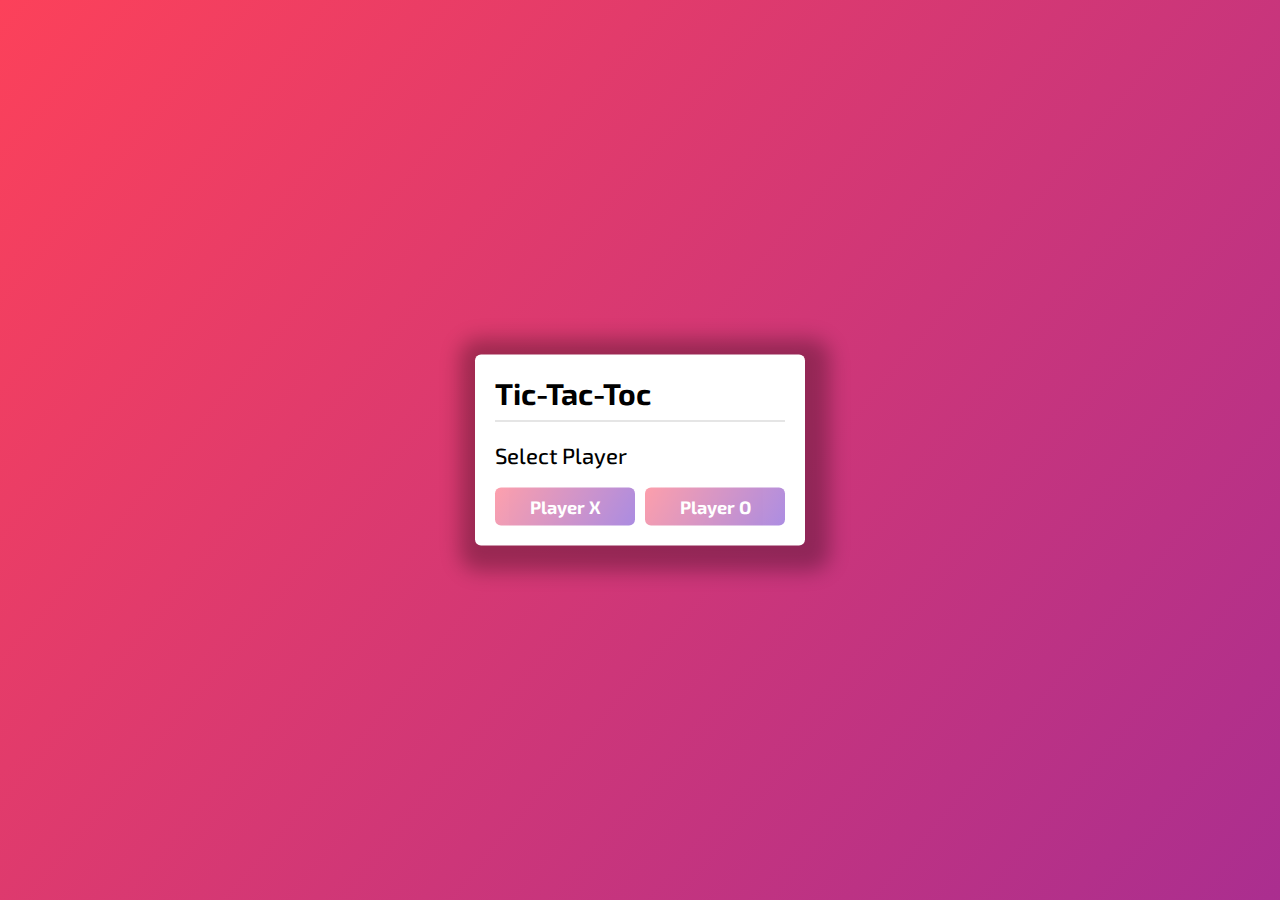
==== game.html @ 7fec8993 "game html css" ====
<!DOCTYPE html>
<html lang="en">
  <head>
    <meta charset="UTF-8" />
    <meta http-equiv="X-UA-Compatible" content="IE=edge" />
    <meta name="viewport" content="width=device-width, initial-scale=1.0" />
    <title>Tic-Tac-Toe</title>
    <link rel="stylesheet" href="src/style/game.css" />
  </head>
  <body>
    <!-------- Select Box ------->

    <div class="select-box" id="select-box">
      <p class="header">Tic-Tac-Toc</p>
      <div class="content">
        <p class="title">Select Player</p>
        <div class="sides">
          <button class="playerX" onclick="onX()">Player X</button>
          <button class="playerO">Player O</button>
        </div>
      </div>
    </div>

    <!-------- playboard section ------>

    <div class="play-board" id="play-board" onclick="onWin()">
      <div class="details">
        <div class="players">
          <span id="Xturn" class="active">X's Turn</span>
          <span id="Oturn" class="">O's Turn</span>
        </div>
      </div>
      <div class="play-area">
        <section>
          <span id="box1"></span>
          <span id="box2"></span>
          <span id="box3"></span>
        </section>
        <section>
          <span id="box4"></span>
          <span id="box5"></span>
          <span id="box6"></span>
        </section>
        <section>
          <span id="box7"></span>
          <span id="box8"></span>
          <span id="box9"></span>
        </section>
      </div>
    </div>

    <!----------- result box -------->

    <div class="result-box" id="result-box">
      <div class="won-text">Player <span id="winner"> X </span>&nbsp;Win!</div>
      <div class="btn" onclick="onReplay()"><button>Play again</button></div>
    </div>

    <!--------- Animation ------->

    <div class="circle"></div>
    <div class="circle"></div>
    <div class="ex"></div>
    <div class="ex"></div>
    <script src="src/js/game.js"></script>
  </body>
</html>
---- src/style/game.css ----
@import url("https://fonts.googleapis.com/css2?family=Exo+2:wght@400;500;700&display=swap");
* {
  margin: 0;
  padding: 0;
  box-sizing: border-box;
  font-family: "Exo 2", sans-serif;
}
body {
  margin: 0;
  padding: 0;
  background: linear-gradient(130deg, #fc415a, #591bc5, #212335);
  background-size: 400% 400%;
  animation: Gradient 15s ease infinite;
  height: 100vh;
  overflow: hidden;
}
.select-box,
.play-board,
.result-box {
  position: absolute;
  top: 50%;
  left: 50%;
  transform: translate(-50%, -50%);
  transition: all 0.5s ease;
}
.select-box,
.result-box {
  box-shadow: 5px 5px 20px 20px rgba(0, 0, 0, 0.288);
}
/*--------------- Select Box--------------- */
.select-box {
  width: 330px;
  padding: 20px;
  border-radius: 6px;
  background: #fff;
}
.header {
  font-size: 30px;
  font-weight: bold;
  padding-bottom: 10px;
  border-bottom: 1px solid #ccc;
}
.title {
  font-size: 22px;
  font-weight: 500;
  margin: 20px 0;
}
.sides {
  display: flex;
  width: 100%;
}
.playerX,
.playerO {
  width: 100%;
  font-size: 18px;
  font-weight: 500;
  padding: 8px 0;
  border-radius: 6px;
  border: none;
  background: linear-gradient(120deg, #fc415a, #591bc5);
  color: #fff;
  opacity: 0.5;
  transition: 0.75s;
  cursor: pointer;
  font-weight: bold;
}
button:hover {
  transition: 0.75s;
  transform: scale(0.95);
  background: linear-gradient(-120deg, #fc415a, #591bc5);
  opacity: 1 !important;
}
.playerX {
  margin-right: 5px;
}
.playerO {
  margin-left: 5px;
}

/* -------------Play Board ----------------*/

.play-board {
  opacity: 0;
  pointer-events: none;
  transform: translate(-50%, -50%) scale(0.7);
}

.play-board .details {
  padding: 7px;
  border-radius: 6px;
  background: rgba(255, 255, 255, 0.815);
}
.play-board .players {
  width: 100%;
  display: flex;
  position: relative;
  justify-content: space-between;
}
.players span {
  position: relative;
  z-index: 2;
  color: #0c94d8;
  font-size: 20px;
  font-weight: 700;
  padding: 10px 0;
  width: 100%;
  text-align: center;
  cursor: default;
  user-select: none;
  transition: all 0.3 ease;
}
.active {
  background: linear-gradient(-120deg, #fc415a, #591bc5);
  opacity: 0.7;
  border-radius: 6px;
  transition: all 0.3s ease;
  color: #fff !important;
}

.play-area {
  margin-top: 20px;
}
.play-area section {
  display: flex;
  margin-bottom: 1px;
}
.play-area section span {
  display: block;
  height: 90px;
  width: 90px;
  margin: 3px;
  font-size: 40px;
  line-height: 80px;
  text-align: center;
  border-radius: 6px;
  background: rgba(255, 255, 255, 0.815);
  color: #0c94d8;
}
/* -----------Result Box----------- */
.result-box {
  padding: 25px 20px;
  border-radius: 7px;
  max-width: 330px;
  width: 100%;
  opacity: 0;
  text-align: center;
  background: #fff;
  pointer-events: none;
  transform: translate(-50%, -50%) scale(0.9);
}
.result-box .won-text {
  font-size: 30px;
  font-weight: bold;
  display: flex;
  justify-content: center;
}
.result-box .won-text p {
  font-weight: bold;
  margin: 0 5px;
}
.result-box .btn {
  width: 100%;
  margin-top: 25px;
  display: flex;
  justify-content: center;
}
.btn button {
  font-size: 18px;
  font-weight: bold;
  padding: 8px 20px;
  border: none;
  border-radius: 6px;
  color: #fff;
  cursor: pointer;
  background: linear-gradient(-120deg, #fc415a, #591bc5);
  opacity: 0.5;
  transition: 0.75s;
}

/* ---------Show/Hide---------- */
.show {
  opacity: 1;
  pointer-events: auto;
  transform: translate(-50%, -50%) scale(1);
  transition: 2s;
}
.hide {
  opacity: 0 !important;
}
/* -------Background Animation--------- */
.circle {
  position: absolute;
  top: 85vh;
  left: 10vw;
  width: 10px;
  height: 10px;
  border: solid 1px #d7d4e4;
  border-radius: 50%;
  transform-origin: top left;
  transform: scale(0) rotate(0deg) translate(-50%, -50%);
  animation: rotate 12s ease-in forwards infinite;
}
.ex {
  position: absolute;
  top: 15vh;
  left: 80vw;
  transform-origin: top left;
  transform: scale(0) rotate(0deg) translate(-50%, -50%);
  animation: rotate 12s ease-in forwards infinite;
  animation-delay: 3s;
}
.circle:nth-child(4) {
  animation-delay: 5s;
  border-color: #fff;
  top: 30vh;
  left: 30vw;
}
.ex:after {
  content: "\274c";
  font-size: 8px;
  color: rgba(255, 255, 255, 0.815);
}

.ex:nth-child(6) {
  animation-delay: 7s;
  top: 70vh;
  left: 70vw;
}

@keyframes Gradient {
  0% {
    background-position: 0% 50%;
  }
  50% {
    background-position: 100% 50%;
  }
  100% {
    background-position: 0% 50%;
  }
}
@keyframes rotate {
  from {
    transform: scale(0) rotate(0deg) translate(-50%, -50%);
    opacity: 1;
  }
  to {
    transform: scale(20) rotate(960deg) translate(-50%, -50%);
    opacity: 0;
  }
}
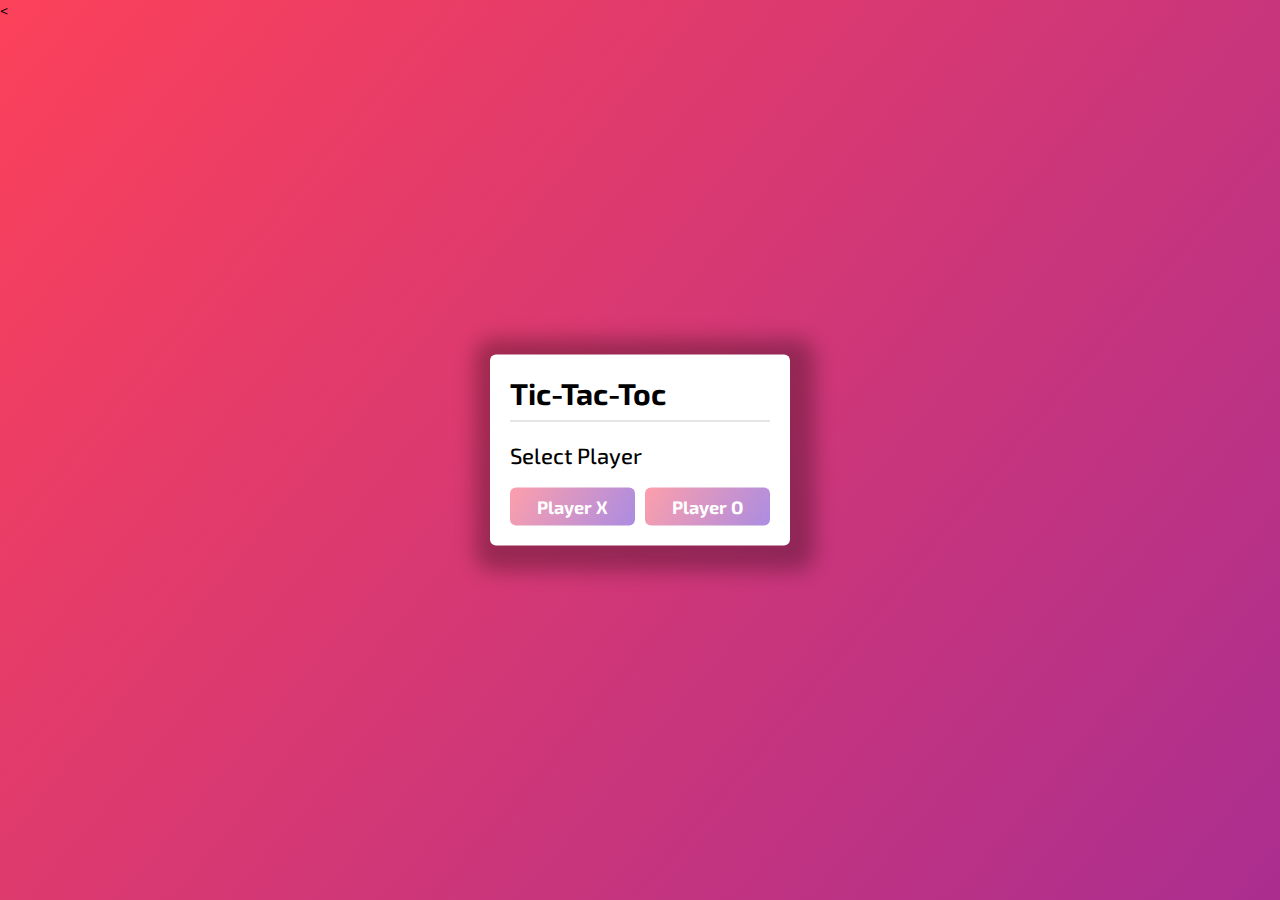
==== commit faabc0ed: "game html css" ====
--- a/game.html
+++ b/game.html
@@ -9,7 +9,7 @@
   </head>
   <body>
     <!-------- Select Box ------->
-
+    <
     <div class="select-box" id="select-box">
       <p class="header">Tic-Tac-Toc</p>
       <div class="content">
--- a/src/style/game.css
+++ b/src/style/game.css
@@ -29,7 +29,7 @@
 }
 /*--------------- Select Box--------------- */
 .select-box {
-  width: 330px;
+  width: 300px;
   padding: 20px;
   border-radius: 6px;
   background: #fff;
@@ -140,7 +140,7 @@
 .result-box {
   padding: 25px 20px;
   border-radius: 7px;
-  max-width: 330px;
+  max-width: 300px;
   width: 100%;
   opacity: 0;
   text-align: center;
@@ -248,3 +248,15 @@
     opacity: 0;
   }
 }
+@media only screen and (max-height: 450px) and (orientation: landscape) {
+  body {
+    width: 100vw;
+    height: 150vw;
+    overflow: scroll;
+  }
+  .select-box,
+  .play-board,
+  .result-box {
+    top: 110%;
+  }
+}
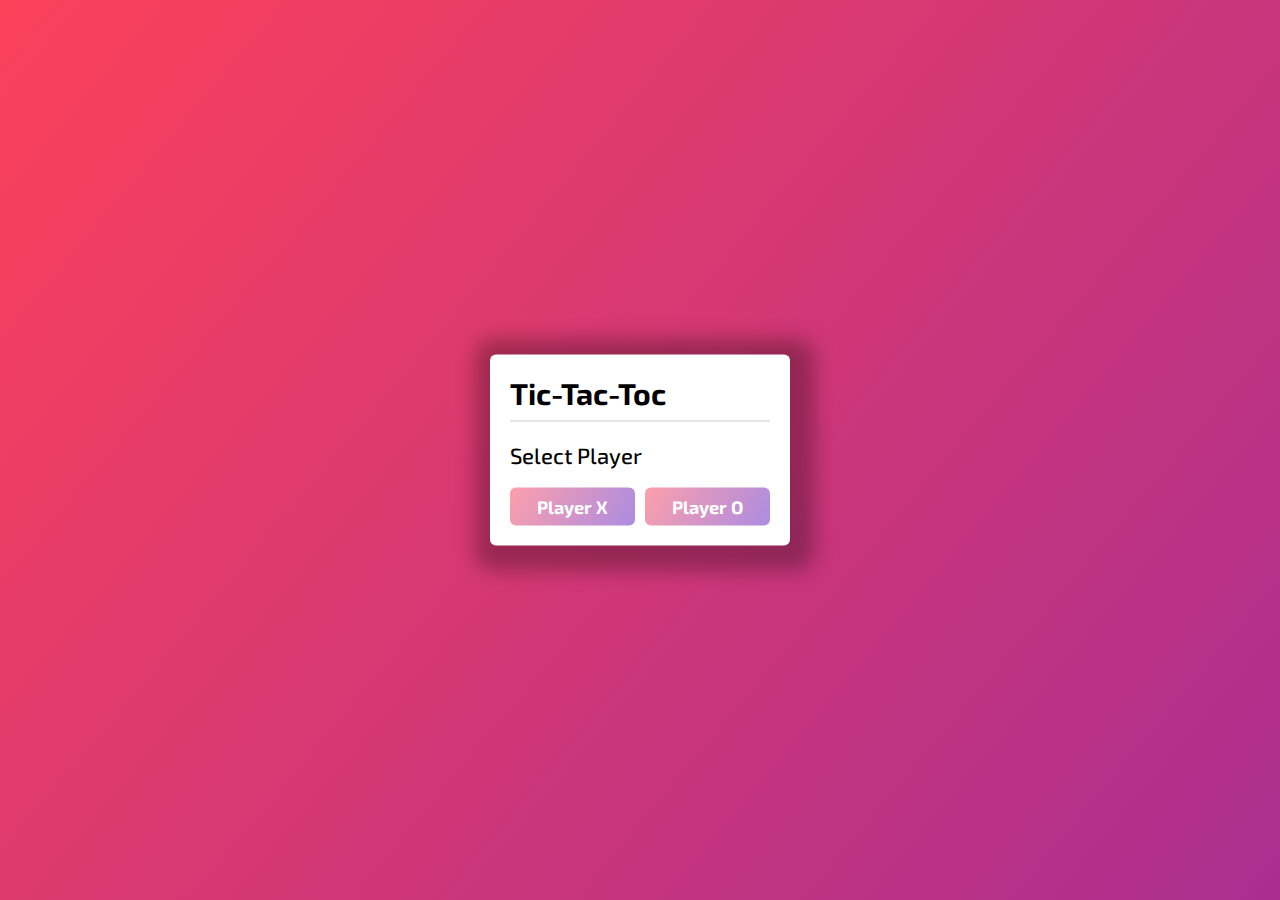
==== commit 5decd364: "created game functionality" ====
--- a/game.html
+++ b/game.html
@@ -9,7 +9,7 @@
   </head>
   <body>
     <!-------- Select Box ------->
-    <
+    
     <div class="select-box" id="select-box">
       <p class="header">Tic-Tac-Toc</p>
       <div class="content">
@@ -23,7 +23,7 @@
 
     <!-------- playboard section ------>
 
-    <div class="play-board" id="play-board" onclick="onWin()">
+    <div class="play-board" id="play-board">
       <div class="details">
         <div class="players">
           <span id="Xturn" class="active">X's Turn</span>
@@ -32,19 +32,19 @@
       </div>
       <div class="play-area">
         <section>
-          <span id="box1"></span>
-          <span id="box2"></span>
-          <span id="box3"></span>
+          <span id="box1" onclick="checkNewValue(this)">X</span>
+          <span id="box2" onclick="checkNewValue(this)">O</span>
+          <span id="box3" onclick="checkNewValue(this)">X</span>
         </section>
         <section>
-          <span id="box4"></span>
-          <span id="box5"></span>
-          <span id="box6"></span>
+          <span id="box4" onclick="checkNewValue(this)">O</span>
+          <span id="box5" onclick="checkNewValue(this)">O</span>
+          <span id="box6" onclick="checkNewValue(this)">O</span>
         </section>
         <section>
-          <span id="box7"></span>
-          <span id="box8"></span>
-          <span id="box9"></span>
+          <span id="box7" onclick="checkNewValue(this)">X</span>
+          <span id="box8" onclick="checkNewValue(this)">X</span>
+          <span id="box9" onclick="checkNewValue(this)"></span>
         </section>
       </div>
     </div>
@@ -52,7 +52,7 @@
     <!----------- result box -------->
 
     <div class="result-box" id="result-box">
-      <div class="won-text">Player <span id="winner"> X </span>&nbsp;Win!</div>
+      <div class="won-text">Player <span id="winner"></span>&nbsp;Win!</div>
       <div class="btn" onclick="onReplay()"><button>Play again</button></div>
     </div>
 
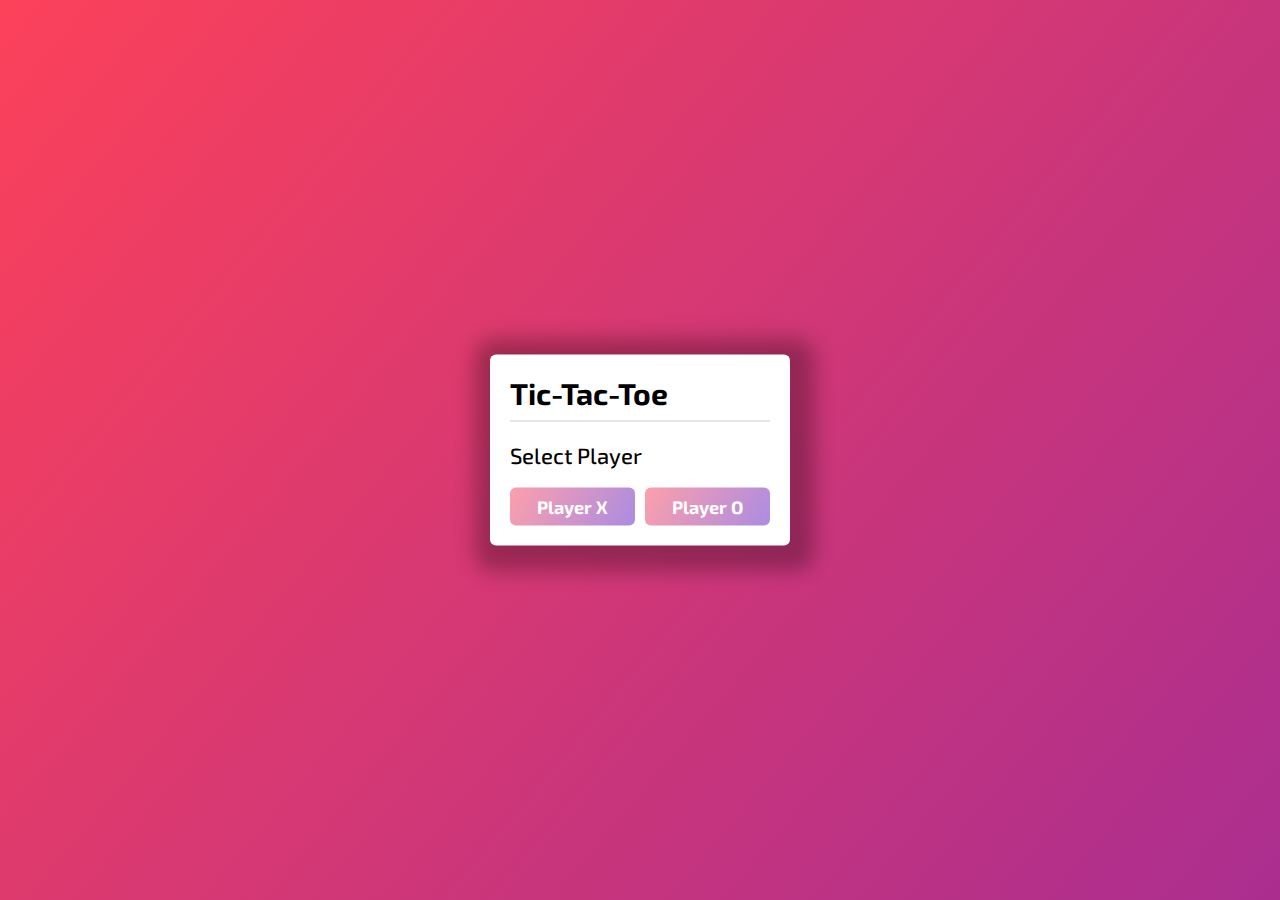
==== commit cf17a932: "mirged with setting values in DOM" ====
--- a/game.html
+++ b/game.html
@@ -11,12 +11,12 @@
     <!-------- Select Box ------->
     
     <div class="select-box" id="select-box">
-      <p class="header">Tic-Tac-Toc</p>
+      <p class="header">Tic-Tac-Toe</p>
       <div class="content">
         <p class="title">Select Player</p>
         <div class="sides">
-          <button class="playerX" onclick="onX()">Player X</button>
-          <button class="playerO">Player O</button>
+          <button class="playerX" onclick="playerX()">Player X</button>
+          <button class="playerO" onclick="playerY()">Player O</button>
         </div>
       </div>
     </div>
@@ -26,25 +26,25 @@
     <div class="play-board" id="play-board">
       <div class="details">
         <div class="players">
-          <span id="Xturn" class="active">X's Turn</span>
-          <span id="Oturn" class="">O's Turn</span>
+          <span id="Xturn">X's Turn</span>
+          <span id="Oturn">O's Turn</span>
         </div>
       </div>
       <div class="play-area">
         <section>
-          <span id="box1" onclick="checkNewValue(this)">X</span>
-          <span id="box2" onclick="checkNewValue(this)">O</span>
-          <span id="box3" onclick="checkNewValue(this)">X</span>
+          <span id="box1" onclick="playArea(this)"></span>
+          <span id="box2" onclick="playArea(this)"></span>
+          <span id="box3" onclick="playArea(this)"></span>
         </section>
         <section>
-          <span id="box4" onclick="checkNewValue(this)">O</span>
-          <span id="box5" onclick="checkNewValue(this)">O</span>
-          <span id="box6" onclick="checkNewValue(this)">O</span>
+          <span id="box4" onclick="playArea(this)"></span>
+          <span id="box5" onclick="playArea(this)"></span>
+          <span id="box6" onclick="playArea(this)"></span>
         </section>
         <section>
-          <span id="box7" onclick="checkNewValue(this)">X</span>
-          <span id="box8" onclick="checkNewValue(this)">X</span>
-          <span id="box9" onclick="checkNewValue(this)"></span>
+          <span id="box7" onclick="playArea(this)"></span>
+          <span id="box8" onclick="playArea(this)"></span>
+          <span id="box9" onclick="playArea(this)"></span>
         </section>
       </div>
     </div>
@@ -52,7 +52,7 @@
     <!----------- result box -------->
 
     <div class="result-box" id="result-box">
-      <div class="won-text">Player <span id="winner"></span>&nbsp;Win!</div>
+      <div class="won-text" id="winner"></div>
       <div class="btn" onclick="onReplay()"><button>Play again</button></div>
     </div>
 
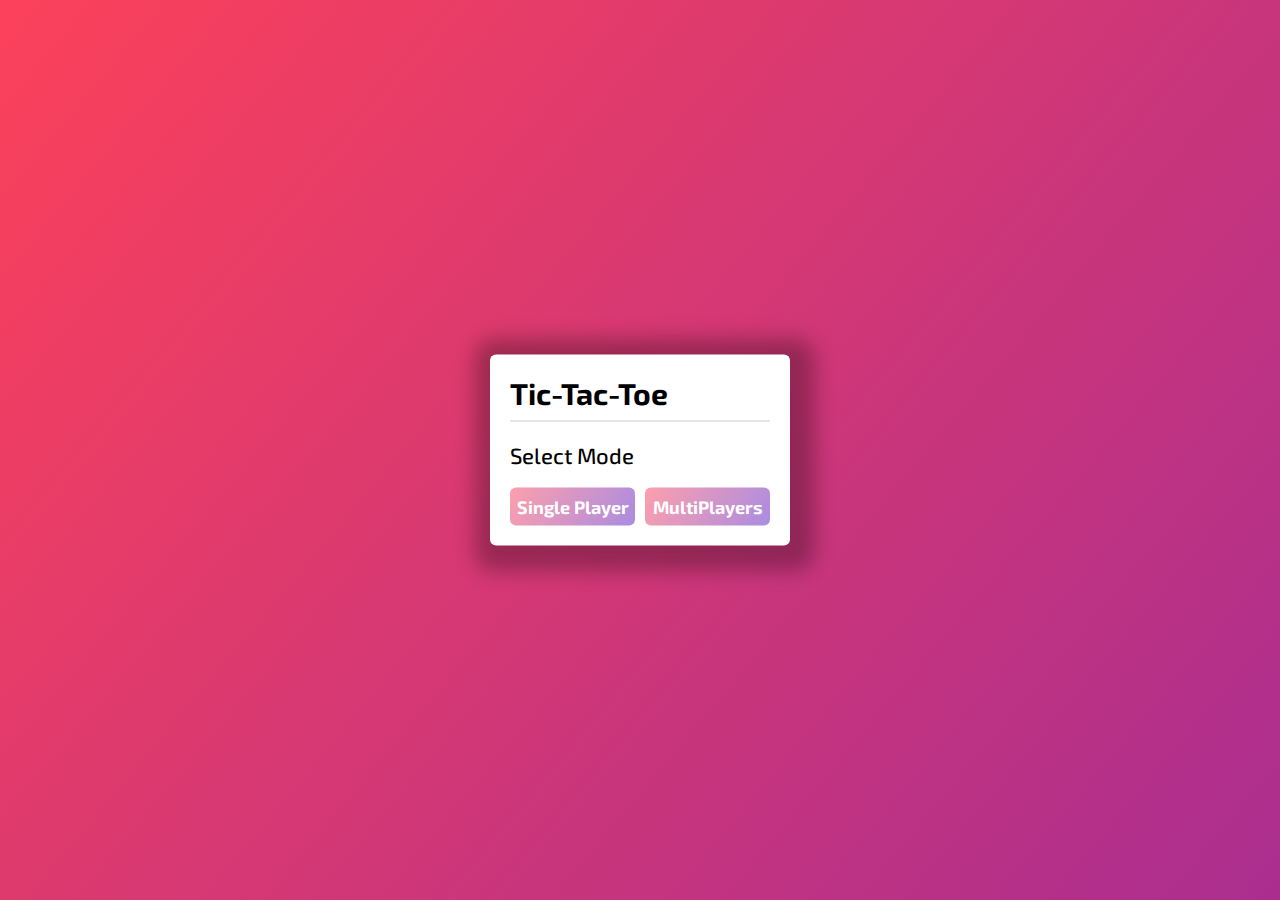
==== commit e33c7012: "added switching between single and milti modes" ====
--- a/game.html
+++ b/game.html
@@ -13,10 +13,10 @@
     <div class="select-box" id="select-box">
       <p class="header">Tic-Tac-Toe</p>
       <div class="content">
-        <p class="title">Select Player</p>
+        <p class="title">Select Mode</p>
         <div class="sides">
-          <button class="playerX" onclick="playerX()">Player X</button>
-          <button class="playerO" onclick="playerY()">Player O</button>
+          <button class="playerX" onclick="single()">Single Player</button>
+          <button class="playerO" onclick="multi()">MultiPlayers</button>
         </div>
       </div>
     </div>
@@ -32,19 +32,19 @@
       </div>
       <div class="play-area">
         <section>
-          <span id="box1" onclick="playArea(this)"></span>
-          <span id="box2" onclick="playArea(this)"></span>
-          <span id="box3" onclick="playArea(this)"></span>
+          <span id="box1" onclick="modeChosen(this)"></span>
+          <span id="box2" onclick="modeChosen(this)"></span>
+          <span id="box3" onclick="modeChosen(this)"></span>
         </section>
         <section>
-          <span id="box4" onclick="playArea(this)"></span>
-          <span id="box5" onclick="playArea(this)"></span>
-          <span id="box6" onclick="playArea(this)"></span>
+          <span id="box4" onclick="modeChosen(this)"></span>
+          <span id="box5" onclick="modeChosen(this)"></span>
+          <span id="box6" onclick="modeChosen(this)"></span>
         </section>
         <section>
-          <span id="box7" onclick="playArea(this)"></span>
-          <span id="box8" onclick="playArea(this)"></span>
-          <span id="box9" onclick="playArea(this)"></span>
+          <span id="box7" onclick="modeChosen(this)"></span>
+          <span id="box8" onclick="modeChosen(this)"></span>
+          <span id="box9" onclick="modeChosen(this)"></span>
         </section>
       </div>
     </div>
